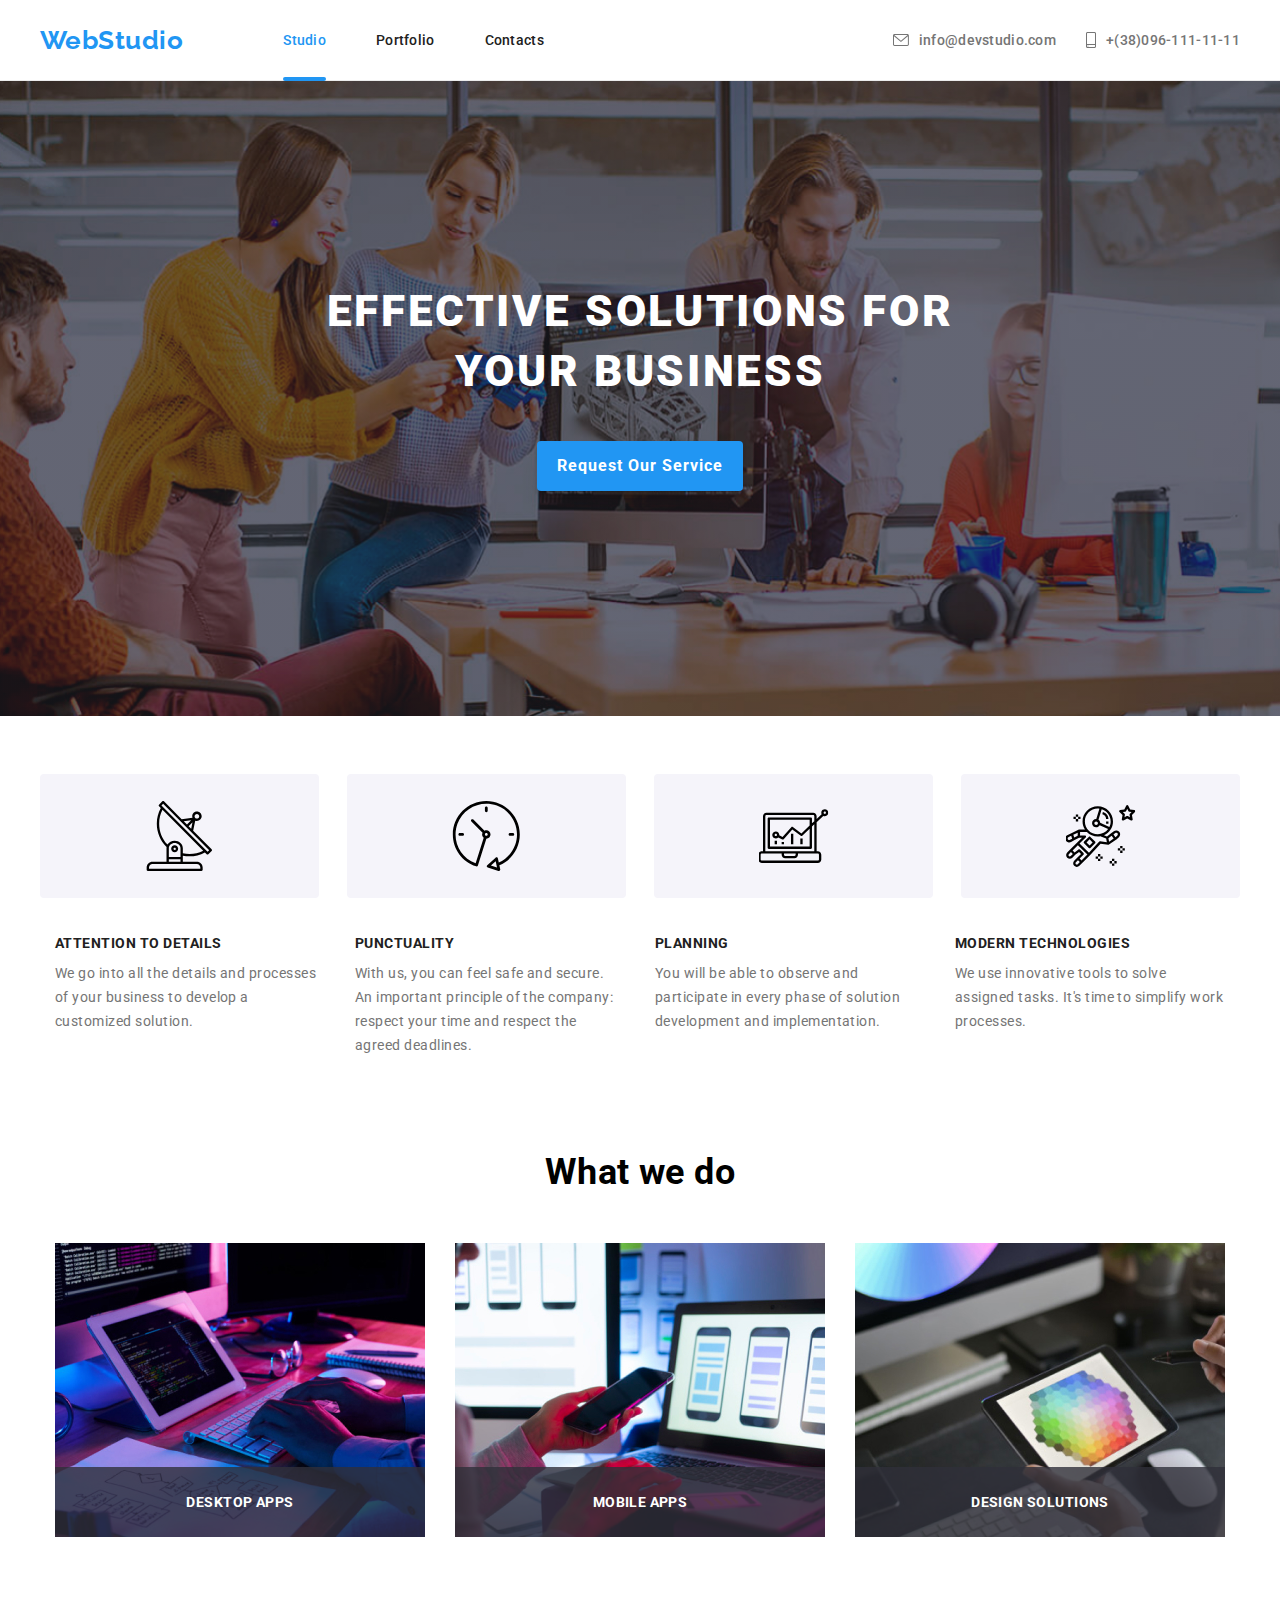
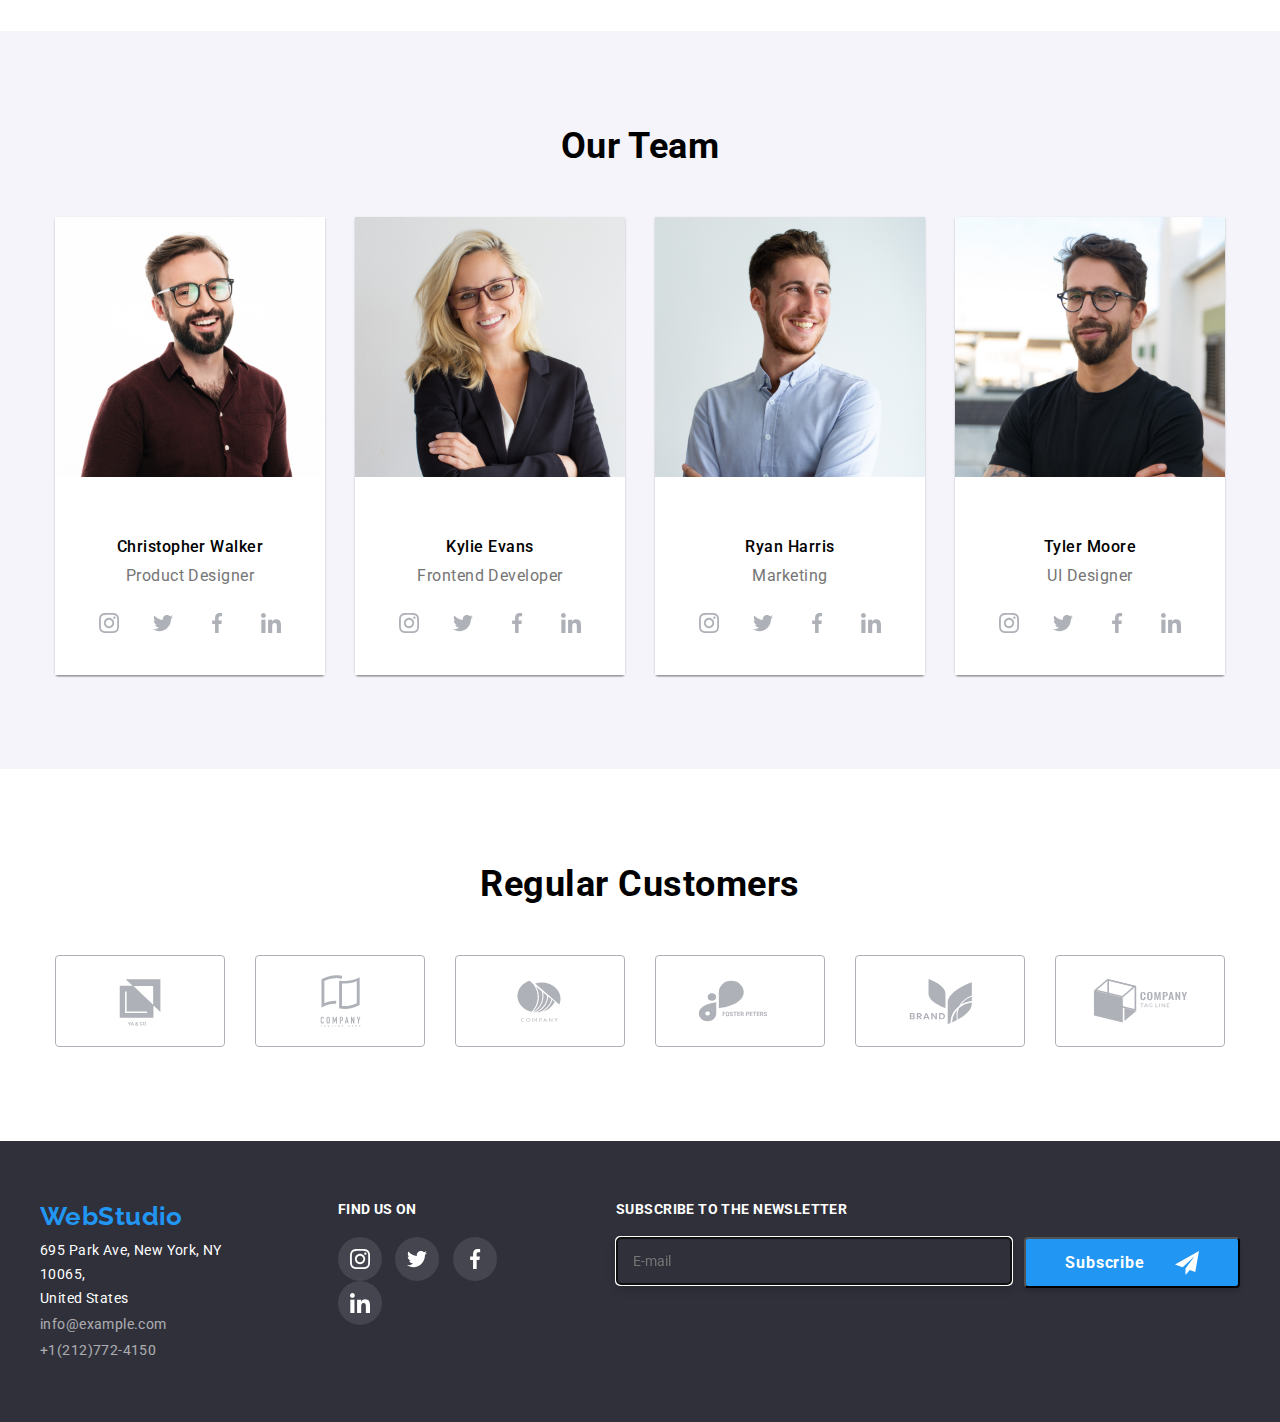
==== index.html @ 6c71a46f "submit hw -6" ====
<!DOCTYPE html>
<html lang="en">
  <head>
    <meta charset="UTF-8" />
    <meta http-equiv="X-UA-Compatible" content="IE=edge" />
    <meta name="viewport" content="width=device-width, initial-scale=1.0" />
    <link rel="preconnect" href="https://fonts.googleapis.com" />
    <link rel="preconnect" href="https://fonts.gstatic.com" crossorigin />
    <link rel="stylesheet" href="https://fonts.googleapis.com/css2?family=Material+Symbols+Outlined:opsz,wght,FILL,GRAD@48,400,0,0" />
    <link
      href="https://fonts.googleapis.com/css2?family=Raleway:wght@400;500;700;900&family=Roboto:wght@400;500;700;900&display=swap"
      rel="stylesheet"
    />
    <link
      rel="stylesheet"
      href="https://cdnjs.cloudflare.com/ajax/libs/modern-normalize/1.1.0/modern-normalize.min.css"
    />
    <link rel="stylesheet" href="css/styles.css" />

    <title>Web Studio</title>
  </head>

  <body>
    <!--Page header-->
    <header class="section-header">
      <div class="container header-container">
        <a class="header-logo" href="./index.html">WebStudio</a>
        <nav>
          <ul class="navigation-list">
            <li class="navigation-item">
              <a class="navigation-item-link current-page"  href="./index.html"
                >Studio</a
              >
            </li>
            <li class="navigation-item">
              <a class="navigation-item-link" href="./portfolio.html"
                >Portfolio</a
              >
            </li>
            <li class="navigation-item">
              <a class="navigation-item-link" href="#">Contacts</a>
            </li>
          </ul>
        </nav>
        <ul class="header-contacts-list">
           <li class="header-contact-item">
            <a class="header-contact-link current" href="mailto:info@devstudio.com">

               <svg class="link-icon-mail" width="16" height="12">
              <use href="./images/sprite.svg#icon-envelope"></use>
            </svg>

              info@devstudio.com
            </a>
          </li>

         
           
          
          <li class="header-contact-item">
            <a class="header-contact-link" href="tel:380961111111"
              >
               <svg class="link-icon-tel" width="10" height="16">
              <use href="./images/sprite.svg#icon-smartphone"></use>
            </svg>
              +(38)096-111-11-11</a
            >
          </li>
        </ul>
      </div>
    </header>

    <main>
      <section class="hero-section">
        <div class="container">
          <h1 class="hero-title">
            EFFECTIVE SOLUTIONS FOR <br />
            YOUR BUSINESS
          </h1>
         
            <button class="hero-button" data-modal-open type="button">
              Request Our Service
            </button>
          
        </div>
      </section>

      <section class="feature-section">
        <div class="container">
          <div class="feature-icon-div">
          <div class="feature-icon-antenna-div">
          <svg class="feature-icon" width="270" height="120" fill:#F5F4FA;>
     
            <use href="./images/sprite.svg#icon-antenna1">

            </use>
    
          </svg>
</div>
         <div class="feature-icon-clock-div">
          <svg class="feature-icon" width="270" height="120">
<use href="./images/sprite.svg#icon-clock1">

            </use>
          </svg>
          </div>
           <div class="feature-icon-diagram-div">
          <svg class="feature-icon" width="270" height="120">
<use href="./images/sprite.svg#icon-diagram1">

            </use>
          </svg>
          </div>
 <div class="feature-icon-astronaut-div">
          <svg class="feature-icon" width="270" height="120" >
<use href="./images/sprite.svg#icon-astronaut1">

            </use>
          </svg>
          </div>
          </div>
          <ul class="feature-list">
            <li class="feature-list-item">
              <h3 class="feature-title">ATTENTION TO DETAILS</h3>
              <p class="feature-text">
                We go into all the details and processes of your business to
                develop a customized solution.
              </p>
            </li>
            <li class="feature-list-item">
              <h3 class="feature-title">PUNCTUALITY</h3>
              <p class="feature-text">
                With us, you can feel safe and secure. An important principle of
                the company: respect your time and respect the agreed deadlines.
              </p>
            </li>
            <li class="feature-list-item">
              <h3 class="feature-title">PLANNING</h3>
              <p class="feature-text">
                You will be able to observe and participate in every phase of
                solution development and implementation.
              </p>
            </li>
            <li class="feature-list-item">
              <h3 class="feature-title">MODERN TECHNOLOGIES</h3>
              <p class="feature-text">
                We use innovative tools to solve assigned tasks. It's time to
                simplify work processes.
              </p>
            </li>
          </ul>
          
        </div>
      </section>
      <section class="job-section">
        <div class="container">
          <h2 class="center-text">What we do</h2>
          <ul class="job-list">
            <li class="job-list-item">
              <div class="image-text-container">
                
              <img
                src="images/images_studio/img1.jpg"
                alt="person typing"
                width="370"
                height="294"
              />
              <div class="image-text-box">
                <p class="image-text">Desktop apps</p>
              </div>
              
              </div>
            </li>
            <li class="job-list-item">
              <div class="image-text-container">
              <img
                src="images/images_studio/img2.jpg"
                alt="phone and laptop"
                width="370"
                height="294"
              />
               <div class="image-text-box">
                <p class="image-text">Mobile apps</p>
              </div>
              </div>
            </li>
            <li class="job-list-item">
              <div class="image-text-container">
              <img
                src="images/images_studio/img3.jpg"
                alt="tablet"
                width="370"
                height="294"
              />
               <div class="image-text-box">
                <p class="image-text">Design Solutions</p>
              </div>
              </div>
            </li>
          </ul>
        </div>
      </section>
      <section class="team-section">
        <div class="container">
          <h2 class="center-text team-header">Our Team</h2>
          <ul class="team-section-list">
            <li class="team-list-item">
              <img
                src="images/images_studio/team_member1.jpg"
                alt="person"
                width="270"
                height="260"
              />
              <div class="team-description">
                <h3 class="team-member">Christopher Walker</h3>
                <p class="text">Product Designer</p>
              
               <ul class="social-list">
                <li class="social-item">
                  <a href="" class="social-link">
                    <svg class="team-social-links" width="20" height="20">
                  <use href="./images/sprite.svg#icon-instagram"></use>
                  </svg>
                  </a>
                </li>
                 <li class="social-item">
                  <a href="" class="social-link">
                   <svg class="team-social-links" width="20" height="20">
                  <use href="./images/sprite.svg#icon-twitter"></use>
                  </svg>
                  </a>
                </li>
                 <li class="social-item">
                  <a href="" class="social-link">
                 <svg class="team-social-links" width="20" height="20">
                  <use href="./images/sprite.svg#icon-facebook1"></use>
                  </svg>
                  </a>
                </li>
                 <li class="social-item">
                  <a href="" class="social-link">
                    <svg class="team-social-links" width="20" height="20">
                  <use href="./images/sprite.svg#icon-linkedin"></use>
                </svg>
                  </a>
                </li>
               </ul>
               
              </div>
            </li>
            <li class="team-list-item">
              <img
                src="images/images_studio/team_member2.jpg"
                alt="person"
                width="270"
                height="260"
              />
              <div class="team-description">
                <h3 class="team-member">Kylie Evans</h3>
                <p class="text">Frontend Developer</p>
                 <ul class="social-list">
                <li class="social-item">
                  <a href="" class="social-link">
                    <svg class="team-social-links" width="20" height="20">
                  <use href="./images/sprite.svg#icon-instagram"></use>
                  </svg>
                  </a>
                </li>
                 <li class="social-item">
                  <a href="" class="social-link">
                   <svg class="team-social-links" width="20" height="20">
                  <use href="./images/sprite.svg#icon-twitter"></use>
                  </svg>
                  </a>
                </li>
                 <li class="social-item">
                  <a href="" class="social-link">
                 <svg class="team-social-links" width="20" height="20">
                  <use href="./images/sprite.svg#icon-facebook1"></use>
                  </svg>
                  </a>
                </li>
                 <li class="social-item">
                  <a href="" class="social-link">
                    <svg class="team-social-links" width="20" height="20">
                  <use href="./images/sprite.svg#icon-linkedin"></use>
                </svg>
                  </a>
                </li>
               </ul>
              </div>
            </li>
            <li class="team-list-item">
              <img
                src="images/images_studio/team_member3.jpg"
                alt="person"
                width="270"
                height="260"
              />
              <div class="team-description">
                <h3 class="team-member">Ryan Harris</h3>
                <p class="text">Marketing</p>
                <ul class="social-list">
                <li class="social-item">
                  <a href="" class="social-link">
                    <svg class="team-social-links" width="20" height="20">
                  <use href="./images/sprite.svg#icon-instagram"></use>
                  </svg>
                  </a>
                </li>
                 <li class="social-item">
                  <a href="" class="social-link">
                   <svg class="team-social-links" width="20" height="20">
                  <use href="./images/sprite.svg#icon-twitter"></use>
                  </svg>
                  </a>
                </li>
                 <li class="social-item">
                  <a href="" class="social-link">
                 <svg class="team-social-links" width="20" height="20">
                  <use href="./images/sprite.svg#icon-facebook1"></use>
                  </svg>
                  </a>
                </li>
                 <li class="social-item">
                  <a href="" class="social-link">
                    <svg class="team-social-links" width="20" height="20">
                  <use href="./images/sprite.svg#icon-linkedin"></use>
                </svg>
                  </a>
                </li>
               </ul>
              </div>
            </li>
            <li class="team-list-item">
              <img
                src="images/images_studio/team_member4.jpg"
                alt="person"
                width="270"
                height="260"
              />
              <div class="team-description">
                <h3 class="team-member">Tyler Moore</h3>
                <p class="text">UI Designer</p>
               <ul class="social-list">
                <li class="social-item">
                  <a href="" class="social-link">
                    <svg class="team-social-links" width="20" height="20">
                  <use href="./images/sprite.svg#icon-instagram"></use>
                  </svg>
                  </a>
                </li>
                 <li class="social-item">
                  <a href="" class="social-link">
                   <svg class="team-social-links" width="20" height="20">
                  <use href="./images/sprite.svg#icon-twitter"></use>
                  </svg>
                  </a>
                </li>
                 <li class="social-item">
                  <a href="" class="social-link">
                 <svg class="team-social-links" width="20" height="20">
                  <use href="./images/sprite.svg#icon-facebook1"></use>
                  </svg>
                  </a>
                </li>
                 <li class="social-item">
                  <a href="" class="social-link">
                    <svg class="team-social-links" width="20" height="20">
                  <use href="./images/sprite.svg#icon-linkedin"></use>
                </svg>
                  </a>
                </li>
               </ul>
              </div>
            </li>
          </ul>
        </div>
      </section>
      <section class="regular-customer">
 <div class="container">
          <h2 class="center-text">Regular Customers</h2>
          <ul class="customer-list">
            <li class="customer-item">
              <a href="#" class="customer-link">
<svg class="client-logo" width="106" height="60">
  <use href="./images/sprite.svg#icon-Logo-1"></use>
</svg>
              </a>
            </li>
                      <li class="customer-item">
              <a href="#" class="customer-link">
<svg class="client-logo" width="106" height="60">
  <use href="./images/sprite.svg#icon-Logo-2"></use>
</svg>
              </a>
            </li>
                      <li class="customer-item">
              <a href="#" class="customer-link">
<svg class="client-logo" width="106" height="60">
  <use href="./images/sprite.svg#icon-Logo-3"></use>
</svg>
              </a>
            </li>
                      <li class="customer-item">
              <a href="#" class="customer-link">
<svg class="client-logo logo-4" width="106" height="60">
  <use href="./images/sprite.svg#icon-Logo-4"></use>
</svg>
              </a>
            </li>
                      <li class="customer-item">
              <a href="#" class="customer-link">
<svg class="client-logo" width="106" height="60">
  <use href="./images/sprite.svg#icon-Logo-5"></use>
</svg>
              </a>
            </li>
                      <li class="customer-item">
              <a href="#" class="customer-link">
<svg class="client-logo" width="106" height="60">
  <use href="./images/sprite.svg#icon-Logo-6"></use>
</svg>
              </a>
            </li>
          </ul>
      </section>
      
    </main>
    <footer class="footer">
      <div class=" container section-footer">
        <section class="footer-address">
      <a class="footer-logo" href="./index.html">WebStudio</a>
      <address>
        <ul>
          <li class="footer-address-item">
            <a
              class="footer-address-link"
              href="https://goo.gl/maps/DN4q7YvNKob1rNXi6"
              target="_blank"
              >695 Park Ave, New York, NY 10065,<br/>
               United States
            </a>
          </li>

          <li class="footer-address-item">
            <a class="footer-contact-link" href="mailto:info@example.com"
              >info@example.com</a
            >
          </li>
          <li class="footer-address-item">
            <a class="footer-contact-link" href="tel:12127724150"
              >+1(212)772-4150</a
            >
          </li>
        </ul>
        </address>
        </section>
        <section class="footer-nav">
          <h3 class="footer-title">find us on</h3>
          <ul class="footer-social-list">
            <li class="footer-social-item" >
              <a href="" class="footer-social-link">
                    <svg class="footer-social-icon" width="20" height="20">
                  <use href="./images/sprite.svg#icon-instagram"></use>
                  </svg>
                  </a>
            </li>
            <li class="footer-social-item">
              <a href="" class="footer-social-link">
                   <svg class="footer-social-icon" width="20" height="20">
                  <use href="./images/sprite.svg#icon-twitter"></use>
                  </svg>
                  </a>
            </li>
            <li class="footer-social-item">
              <a href="" class="footer-social-link">
                   <svg class="footer-social-icon" width="20" height="20">
                  <use href="./images/sprite.svg#icon-facebook1"></use>
                  </svg>
                  </a>
            </li>
            <li class="footer-social-item">
              <a href="" class="footer-social-link">
                   <svg class="footer-social-icon" width="20" height="20">
                  <use href="./images/sprite.svg#icon-linkedin"></use>
                  </svg>
                  </a>
            </li>
          </ul>
        </section>

        <section class="footer-subscribe">
            <h3 class="footer-title-email">subscribe to the newsletter</h3>
        <div class="footer-form">
<form action="#">
    <label for= "email">
        
<input type="email" name="email" id="email" autofocus placeholder="E-mail" style="border:1px solid rgba(255, 255, 255, 0.3); background-color:#2F303A; filter:drop-shadow(0px 4px 4px rgba(0, 0, 0, 0.15));
border-radius:4px; color:#fff;">
    </label>
    <button type="submit" class="subscribe-button">Subscribe
        <svg class="send-button-icon" width="24" height="24">
            <use href="./images/symbol-defs2.svg#icon-icon-send"></use>
        </svg>
    </button>

</form>
</div>        
</section>
    </footer>


    <div class="backdrop is-hidden" data-modal>
      <div class="modal">
        <button class="modal-button" data-modal-close>
          <svg class="modal-close-button" width="11" height="11">
        <use class="close-icon" href="./images/symbol-defs.svg#icon-Vector"></use>
          </svg>
        </button>
         <div>
        <h3 class="modal-window-heading">Leave your information and we'll call you back</h3>
    </div>
    <div class="modal-window-form">
            <form action="#">
                <label for="name">
                    <span>Name</span>
                   <input type="text" class="name" name="name" id="name"   >
<svg class="form-icon" width="15" height="15">
    <use href="./images/symbol-defs2.svg#icon-person"></use>
</svg>
                </label>
                <label for="telephone">
                    <span>Telephone</span>
                    <input type="tel" class="telephone" name="telephone" id="telephone">
<svg class="form-icon" width="15" height="15">
    <use href="./images/symbol-defs2.svg#icon-telephone"></use>
</svg>
                </label>
                <label for="email">
                    <span>E-mail</span>
                    <input type="email" class="email" name="email" id="email" >
<svg class="form-icon" width="15" height="15">
    <use href="./images/symbol-defs2.svg#icon-e-mail"></use>
</svg>
                </label>
                <label for="comments">
                    Comments
                    <textarea name="comments" class="comments" id="comments" placeholder="Enter the text">

                    </textarea>
                </label>
                <section class="checkbox"> 
                    <input type="checkbox"/>
                    <label>I agree with the newsletter and accept the Terms and Conditions</label>
                </section>
                <section class=modal-send-button>
                    <button type="submit" class="send-button">Send</button>
                </section>
            </form>
         </div>
         </div>
         
   

    </div>
    <script src="./js/modal.js"></script>
  </body>
</html>
---- css/styles.css ----
/* GENERAL STYLES*/
:root {
  --logo-color: #2196f3;
  --text-main-color: #757575;
  --title-main-color: #212121;
  --title-bg-color: #2f303a;
  --title-second-color: #ffffff;
  --border-color: #ff6347;
  --button-color: #f5f4fa;
  --card-gap: 30px;
}

*,
*::after,
*::before {
  box-sizing: inherit;
}

body {
  color: var(--black-color);
  font-family: "roboto", "sans-serif";
  font-style: normal;
  line-height: 1.5;
  letter-spacing: 0.03em;
  margin: 0;
}

h1,
h2,
h3,
h4,
h5,
h6,
p {
  margin-top: 0;
  margin-bottom: 0;
}

/**/
ul {
  list-style: none;
  padding-left: 0;
  margin-top: 0;
  margin-bottom: 0;
}

a {
  text-decoration: none;
}

img {
  display: block;
  max-width: 100%;
  height: auto;
}

button:hover,
button:focus {
  cursor: pointer;
}

.container {
  width: 1200px;
  padding-left: 15px;
  padding-right: 15px;
  margin: 0 auto;
}

/* STYLING FOR HEADER*/

.section-header {
  border-bottom: 1px solid #ececec;
}

.header-container {
  display: flex;
  align-items: center;
}

.header-logo {
  color: var(--logo-color);
  font-family: "raleway";
  font-weight: 700;
  font-size: 26px;
  line-height: calc(31 / 26);
  margin-right: 100px;
}

.navigation-list {
  display: flex;
  align-items: center;
}

.navigation-item:not(:last-child) {
  margin-right: 50px;
}

.navigation-item-link {
  color: var(--title-main-color);
  font-weight: 500;
  font-size: 14px;
  line-height: calc(16 / 14);
  letter-spacing: 0.02em;
  display: block;
  padding-top: 32px;
  padding-bottom: 32px;
  transition: color 250ms cubic-bezier(0.4, 0, 0.2, 1);
  position: relative;
}

/* .current-page::after {
  content: "";
  width: 47px;
  height: 4px;
  background-color: var(--logo-color);
  position: absolute;
  top: 77px;
  left: 350px;
} */

.navigation-item-link:hover,
.navigation-item-link :focus {
  color: var(--logo-color);
}

.current-page {
  color: var(--logo-color);
}

.navigation-item-link::after {
  content: "";
  position: absolute;
  left: 0;
  bottom: -1px;
  display: block;
  width: 100%;
  height: 4px;
  border-radius: 2px;
  background-color: var(--logo-color);
  transition: transform 250ms cubic-bezier(0.4, 0, 0.2, 1);
  transform: scaleX(0);
  transform-origin: left;
}

.navigation-item-link:hover::after,
.navigation-item-link:focus::after {
  transform: scaleX(1);
}

.current-page::after {
  content: "";
  position: absolute;
  left: 0;
  bottom: -1px;
  display: block;
  width: 100%;
  height: 4px;
  border-radius: 2px;
  background-color: var(--logo-color);
  transform: scaleX(1);
}

.header-contacts-list {
  display: flex;
  align-items: center;
  margin-left: auto;
}

.header-contact-item:not(:last-child) {
  margin-right: 30px;
}

.header-contact-link {
  color: var(--text-main-color);
  font-weight: 500;
  font-size: 14px;
  letter-spacing: 0.02em;
  line-height: calc(16 / 14);
  display: flex;
  align-items: center;
  padding-top: 32px;
  padding-bottom: 32px;
}

.header-contact-link:hover,
.header-contact-link:focus {
  color: var(--logo-color);
}

/*styling for icons*/

.link-icon-mail {
  margin-right: 10px;
  fill: currentColor;
}

.link-icon-tel {
  margin-right: 10px;
  fill: currentColor;
}

/*STYLING FOR MAIN*/
/*SECTION-1*/
/*HERO SECTION*/

.hero-section {
  background-color: var(--title-bg-color);
  background-image: linear-gradient(
      rgba(47, 48, 58, 0.4),
      rgba(47, 48, 58, 0.4)
    ),
    url(../images/image-background/imgbg.jpg);
  background-repeat: no-repeat;
  background-position: center;
  background-size: cover;
  padding-top: 200px;
  padding-bottom: 225px;
}

.hero-title {
  color: var(--title-second-color);
  font-weight: 900;
  font-size: 44px;
  line-height: calc(60 / 44);
  letter-spacing: 0.06em;
  text-align: center;
  margin-bottom: 40px;
}

.hero-button-section {
  text-align: center;
}

.hero-button {
  font-family: "roboto";
  color: var(--title-second-color);
  cursor: pointer;
  font-weight: 700;
  font-size: 16px;
  line-height: calc(30 / 16);
  letter-spacing: 0.06em;
  text-align: center;
  background-color: var(--logo-color);
  padding: 10px 20px;
  border: none;
  margin: 0 auto;
  display: block;

  box-shadow: 0px 4px 4px rgba(0, 0, 0, 0.15);
  border-radius: 4px;
  transition: bacground-color 250ms cubic-bezier(0.4, 0, 0.2, 1);
}
.hero-button:hover,
.hero-button:focus {
  color: var(--border-color);
}
/*SECTION-2*/

.center-text {
  text-align: center;
  font-weight: 700;
  font-size: 36px;
  line-height: calc(42 / 36);
}

.feature-section {
  padding-bottom: 94px;
}

.feature-list {
  display: flex;
  justify-content: center;
}

.feature-list-item {
  width: 270px;
}

.feature-list-item:not(:first-child) {
  margin-left: 30px;
}

.feature-title {
  color: var(--title-main-color);
  font-weight: 700;
  font-size: 14px;
  line-height: calc(16 / 14);
  text-transform: uppercase;
  margin-bottom: 10px;
}

.feature-text {
  color: var(--text-main-color);
  font-weight: 400;
  font-size: 14px;
  line-height: calc(24 / 14);
}
/*styling for icons*/
.feature-icon {
  border: 2px solid #f5f4fa;
  border-radius: 8px;
  padding: 25px 102.34px;
  width: 70px;
  height: 70px;
}

.feature-icon-div {
  padding-top: 58px;
  padding-bottom: 30px;
  display: flex;
  justify-content: space-between;
}

.feature-icon {
  background: #f5f4fa;
  border-radius: 4px;
}

/*SECTION-3*/

.job-section {
  padding-bottom: 94px;
}

.job-list {
  display: flex;
  align-items: center;
  justify-content: center;
  padding-top: 50px;
}

.job-list-item:not(:last-child) {
  margin-right: 30px;
}

.image-text-container {
  position: relative;
}

.image-text-box {
  position: absolute;
  bottom: 0%;
  padding-top: 27px;
  padding-bottom: 27px;
  background: rgba(47, 48, 58, 0.8);
  width: 100%;
  display: flex;
  justify-content: center;
}

.image-text {
  font-weight: 700;
  font-size: 14px;
  line-height: calc(16 / 14);
  letter-spacing: 0.03em;
  text-align: center;
  text-transform: uppercase;
  color: var(--title-second-color);
}

/*SECTION-4*/

.team-section {
  background-color: var(--button-color);
  padding-bottom: 94px;
}

.team-header {
  padding-top: 94px;
  padding-bottom: 50px;
}

.team-section-list {
  display: flex;
  align-items: center;
  justify-content: center;
}

.team-list-item:not(:last-child) {
  margin-right: 30px;
}

.team-list-item {
  box-shadow: 0px 1px 3px rgba(0, 0, 0, 0.12), 0px 1px 1px rgba(0, 0, 0, 0.14),
    0px 2px 1px rgba(0, 0, 0, 0.2);
  border-radius: 0px 0px 4px 4px;
}

.team-description {
  background-color: var(--title-second-color);
  padding-top: 30px;
  padding-bottom: 30px;
  text-align: center;
}

.team-member {
  font-weight: 500;
  font-size: 16px;
  line-height: calc(19 / 16);
  padding-bottom: 10px;
  padding-top: 30px;
}

.text {
  font-weight: 400;
  font-size: 16px;
  line-height: 19px;
  text-align: center;
  letter-spacing: 0.03em;
  color: var(--text-main-color);
}

/*styling for icons*/

.social-list {
  display: flex;
  justify-content: center;
  padding-top: 16px;
}
.social-item:not(:last-child) {
  margin-right: 10px;
}
.social-link {
  width: 44px;
  height: 44px;

  color: #afb1b8;
  display: flex;
  align-items: center;
  justify-content: center;
  border-radius: 50px;
}

.social-link:hover,
.social-link:focus {
  color: white;
  background-color: var(--logo-color);
}

.team-social-links {
  fill: currentColor;
}

/*SECTION-5 (styling for icons)*/

.regular-customer {
  padding-top: 94px;
  padding-bottom: 94px;
}

.customer-list {
  display: flex;
  justify-content: center;
  padding-top: 50px;
}

.customer-item {
  width: 170px;
  height: 92px;
  box-sizing: border-box;
  border: 1px solid #afb1b8;
  border-radius: 4px;
}

.customer-item:not(:last-child) {
  margin-right: 30px;
}

.client-logo {
  fill: #afb1b8;
  margin: 16px 32px;
  display: flex;
  align-items: center;
  justify-content: center;
}

.customer-link {
  color: #2196f3;
  background-color: #afb1b8;
}

.client-logo:hover,
.client-logo:focus {
  fill: currentColor;
}

/*FOOTER*/

.footer {
  background-color: var(--title-bg-color);
  font-family: "Roboto";
  font-style: normal;
  font-weight: 400;
  font-size: 14px;
  line-height: calc(24 / 14);
  letter-spacing: 0.03em;
}

.section-footer {
  padding-top: 60px;
  padding-bottom: 60px;
  display: flex;
}

.footer-logo {
  display: block;
}

.footer-logo {
  color: var(--logo-color);
  font-family: "raleway";
  font-weight: 700;
  font-size: 26px;
  line-height: calc(31 / 26);
  margin-bottom: 6px;
}

.footer-address-item:not(:last-child) {
  margin-bottom: 2px;
}

.footer-address-link {
  color: var(--title-second-color);
  font-family: "Roboto";
  font-style: normal;
  font-weight: 400;
  font-size: 14px;
  line-height: calc(24 / 14);
  padding-bottom: 27px;
}

.footer-contact-link {
  color: var(--title-second-color);
  opacity: 0.6;
  font-family: "Roboto";
  font-style: normal;
  font-weight: 400;
  font-size: 14px;
  line-height: calc(24 / 14);
  padding-bottom: 2px;
}

/*styling for icons*/

.footer-nav {
  padding-left: 70px;
  color: var(--title-second-color);
}

.footer-title {
  text-transform: uppercase;
  padding-bottom: 20px;
  font-weight: 700;
  font-size: 14px;
  line-height: 16px;
  letter-spacing: 0.03em;
}

.footer-social-item {
  display: inline-flex;
}

.footer-social-item:not(:last-child) {
  margin-right: 10px;
}

.footer-social-link {
  width: 44px;
  height: 44px;
  fill: #ffffff;
  background: #ffffff1a;
  border-radius: 50%;
  display: flex;
  align-items: center;
  justify-content: center;
}

.footer-social-link:hover,
.footer-social-link:focus {
  color: white;
  background-color: var(--logo-color);
}

.footer-subscribe {
  padding-left: 65px;
}

.footer-title-email {
  text-transform: uppercase;
  padding-bottom: 20px;
  color: var(--title-second-color);
  font-weight: 700;
  font-size: 14px;
  line-height: 16px;
  letter-spacing: 0.03em;
}

/* form {
  display: flex;
}

form label {
  width: 358px;
  height: 50px;
} */

.footer-form form {
  display: flex;
}

label {
  padding-right: 12px;
}

label input {
  padding: 15px 200px 15px 16px;
}

.email::placeholder {
  color: rgba(255, 255, 255, 0.6);
}

.subscribe-button:enabled {
  color: var(--title-second-color);
  background: var(--logo-color);
  font-weight: 700;
  width: 200px;
  height: 45px;
  font-size: 16px;
  line-height: 30px;
  border-radius: 4px;
  display: flex;
  justify-content: center;
  align-items: center;
  letter-spacing: 0.06em;

  box-shadow: 0px 4px 4px rgba(0, 0, 0, 0.15);
}

.send-button-icon {
  background-color: var(--logo-color);
  fill: #ffffff;
  padding-left: 30px;
}

.backdrop {
  width: 100%;
  height: 100%;
  background-color: rgba(0, 0, 0, 0.2);
  position: fixed;
  top: 0;
  display: flex;
  align-items: center;
  transition: opacity 250ms cubic-bezier(0.4, 0, 0.2, 1);
}

.is-hidden {
  pointer-events: none;
  opacity: 0%;
}

.modal {
  height: 581px;
  width: 528px;
  margin-right: auto;
  margin-left: auto;
  background: var(--title-second-color);
  box-shadow: 0px 1px 3px rgba(0, 0, 0, 0.12), 0px 1px 1px rgba(0, 0, 0, 0.14),
    0px 2px 1px rgba(0, 0, 0, 0.2);
  border-radius: 4px;
  position: relative;
  transform: hide;
  transition: transform 1000ms cubic-bezier(0.4, 0, 0.2, 1);
}

.modal-button {
  box-sizing: border-box;
  border: 1px solid rgba(0, 0, 0, 0.1);
  border-radius: 100px;
  position: absolute;
  top: 0;
  right: 0;
  align-items: center;
  border-radius: 100%;
  display: inline-flex;
  align-items: center;
  justify-content: center;
  padding: 8px 8px;
  margin: 8px;
  background: var(--title-second-color);
}

.modal-button:hover,
.modal-button:focus {
  border-color: var(--logo-color);
  cursor: pointer;
  fill: var(--logo-color);
}

.modal-close-button {
  display: block;
  width: 100%;
}

.modal-window-heading {
  padding-top: 40px;
  padding-bottom: 12px;
  padding-left: 40px;
}

.modal-window-form form {
  display: flex;
  flex-direction: column;
  padding-left: 40px;
}

label {
  display: flex;
  flex-direction: column;
  cursor: pointer;
}

textarea {
  resize: none;
  width: 448px;
  height: 120px;
}

.form-icon {
  position: relative;
  bottom: 25px;
  left: 15px;
}

.form-icon:hover,
.form-icon:focus {
  fill: #2196f3;
}

.checkbox {
  display: flex;
  align-items: baseline;
}

.checkbox input {
  margin-right: 8px;
  fill: #212121;
}

.modal-send-button {
  display: flex;
  justify-content: center;
}

.send-button {
  color: var(--title-second-color);
  background: var(--logo-color);
  width: 200px;
  height: 50px;
  font-size: 16px;
  line-height: 30px;
  border-radius: 4px;
  display: flex;
  justify-content: center;
  text-align: center;
  align-items: center;
  letter-spacing: 0.06em;
  box-shadow: 0px 4px 4px rgba(0, 0, 0, 0.15);
}

/*for hover effect*/
.name {
  width: 448px;
  height: 40px;
  box-sizing: border-box;
  border: 1px solid rgba(33, 33, 33, 0.2);
  border-radius: 4px;
  transition: transform 250ms border-color;
}

.name:hover,
.name:focus {
  cursor: pointer;
  border: 1px solid var(--logo-color);
}

.telephone {
  width: 448px;
  height: 40px;
  box-sizing: border-box;
  border: 1px solid rgba(33, 33, 33, 0.2);
  border-radius: 4px;
  transition: transform 250ms border-color;
}

.telephone:hover,
.telephone:focus {
  cursor: pointer;
  border: 1px solid var(--logo-color);
}

.email {
  width: 448px;
  height: 40px;
  box-sizing: border-box;
  border: 1px solid rgba(33, 33, 33, 0.2);
  border-radius: 4px;
  transition: transform 250ms border-color;
}

.email:hover,
.email:focus {
  cursor: pointer;
  border: 1px solid var(--logo-color);
}

.comments {
  box-sizing: border-box;
  border: 1px solid rgba(33, 33, 33, 0.2);
  border-radius: 4px;
  transition: transform 250ms border-color;
}

.comments:hover,
.comments:focus {
  cursor: pointer;
  border: 1px solid var(--logo-color);
}

/*PORTFOLIO PAGE STYLING*/

.menu-button-list {
  padding-bottom: 50px;
  padding-top: 94px;
  display: flex;
  justify-content: center;
}

.menu-button-item:not(:last-child) {
  margin-right: 8px;
}

.menu-button-current {
  color: var(--title-second-color);
  background-color: var(--logo-color);
  font-family: "roboto";
  font-weight: 500;
  font-size: 16px;
  line-height: calc(26 / 16);
  text-align: center;
  border: none;
  box-shadow: 0px 3px 1px rgba(0, 0, 0, 0.1), 0px 1px 2px rgba(0, 0, 0, 0.08),
    0px 2px 2px rgba(0, 0, 0, 0.12);
  border-radius: 4px;
}

.menu-button-current {
  padding: 6px 26px;
}

.menu-button {
  background-color: var(--button-color);
  border: none;
  font-family: "roboto";
  font-weight: 500;
  font-size: 16px;
  line-height: calc(26 / 16);
  text-align: center;
  padding: 6px 26px;
  border-radius: 4px;
}

.button-apps {
  padding: 6px 53px;
}

.menu-button:hover,
.menu-button:focus {
  background-color: var(--logo-color);
  color: var(--title-second-color);
  box-shadow: 0px 3px 1px rgba(0, 0, 0, 0.1), 0px 1px 2px rgba(0, 0, 0, 0.08),
    0px 2px 2px rgba(0, 0, 0, 0.12);
  border-radius: 4px;
}

.main-section {
  background-color: var(--title-second-color);
  padding-bottom: 94px;
}

.image-list {
  display: flex;
  flex-wrap: wrap;
  margin-top: calc(-1 * var(--card-gap));
  margin-left: calc(-1 * var(--card-gap));
}

.image-list-item:hover,
.image-list-item:focus {
  box-shadow: 0px 1px 1px rgba(0, 0, 0, 0.12), 0px 4px 4px rgba(0, 0, 0, 0.06),
    1px 4px 6px rgba(0, 0, 0, 0.16);
  cursor: pointer;
}

.image-list-item {
  /* flex-basis: calc(100% / 3 - var(--card-gap)); */
  margin-left: var(--card-gap);
  margin-top: var(--card-gap);
  background-color: var(--title-second-color);
  box-sizing: border-box;
}

.card-overlay {
  width: 370px;
  overflow: hidden;
  position: relative;
}

.card-overlay-text {
  position: absolute;
  top: 0;
  left: 0;
  height: 100%;
  width: 100%;
  padding: 63px 24px;
  display: block;
  overflow: auto;
  transform: translateY(100%);
  transition: transform 250ms cubic-bezier(0.4, 0, 0.2, 1);

  font-weight: 400;
  font-size: 18px;
  line-height: calc(28 / 18);
  letter-spacing: 0.03em;
  color: #ffffff;
  background-color: rgba(33, 150, 243, 0.9);
}

.image-list-item:hover .card-overlay-text,
.image-list-item:focus .card-overlay-text {
  transform: translateY(0);
}

.image-description {
  width: 370px;
  height: 110px;
  padding-top: 20px;
  padding-bottom: 20px;
  border: 1px solid #eeeeee;
}

.captions {
  color: var(--title-main-color);
  font-weight: 700;
  font-size: 18px;
  line-height: 36px;
  letter-spacing: 0.06em;
  padding-left: 24px;
  padding-bottom: 4px;
}

.text-portfolio {
  color: var(--text-main-color);
  font-weight: 400;
  font-size: 16px;
  line-height: calc(30 / 16);
  padding-left: 24px;
  padding-bottom: 24px;
}

/*END FOR NOW*/
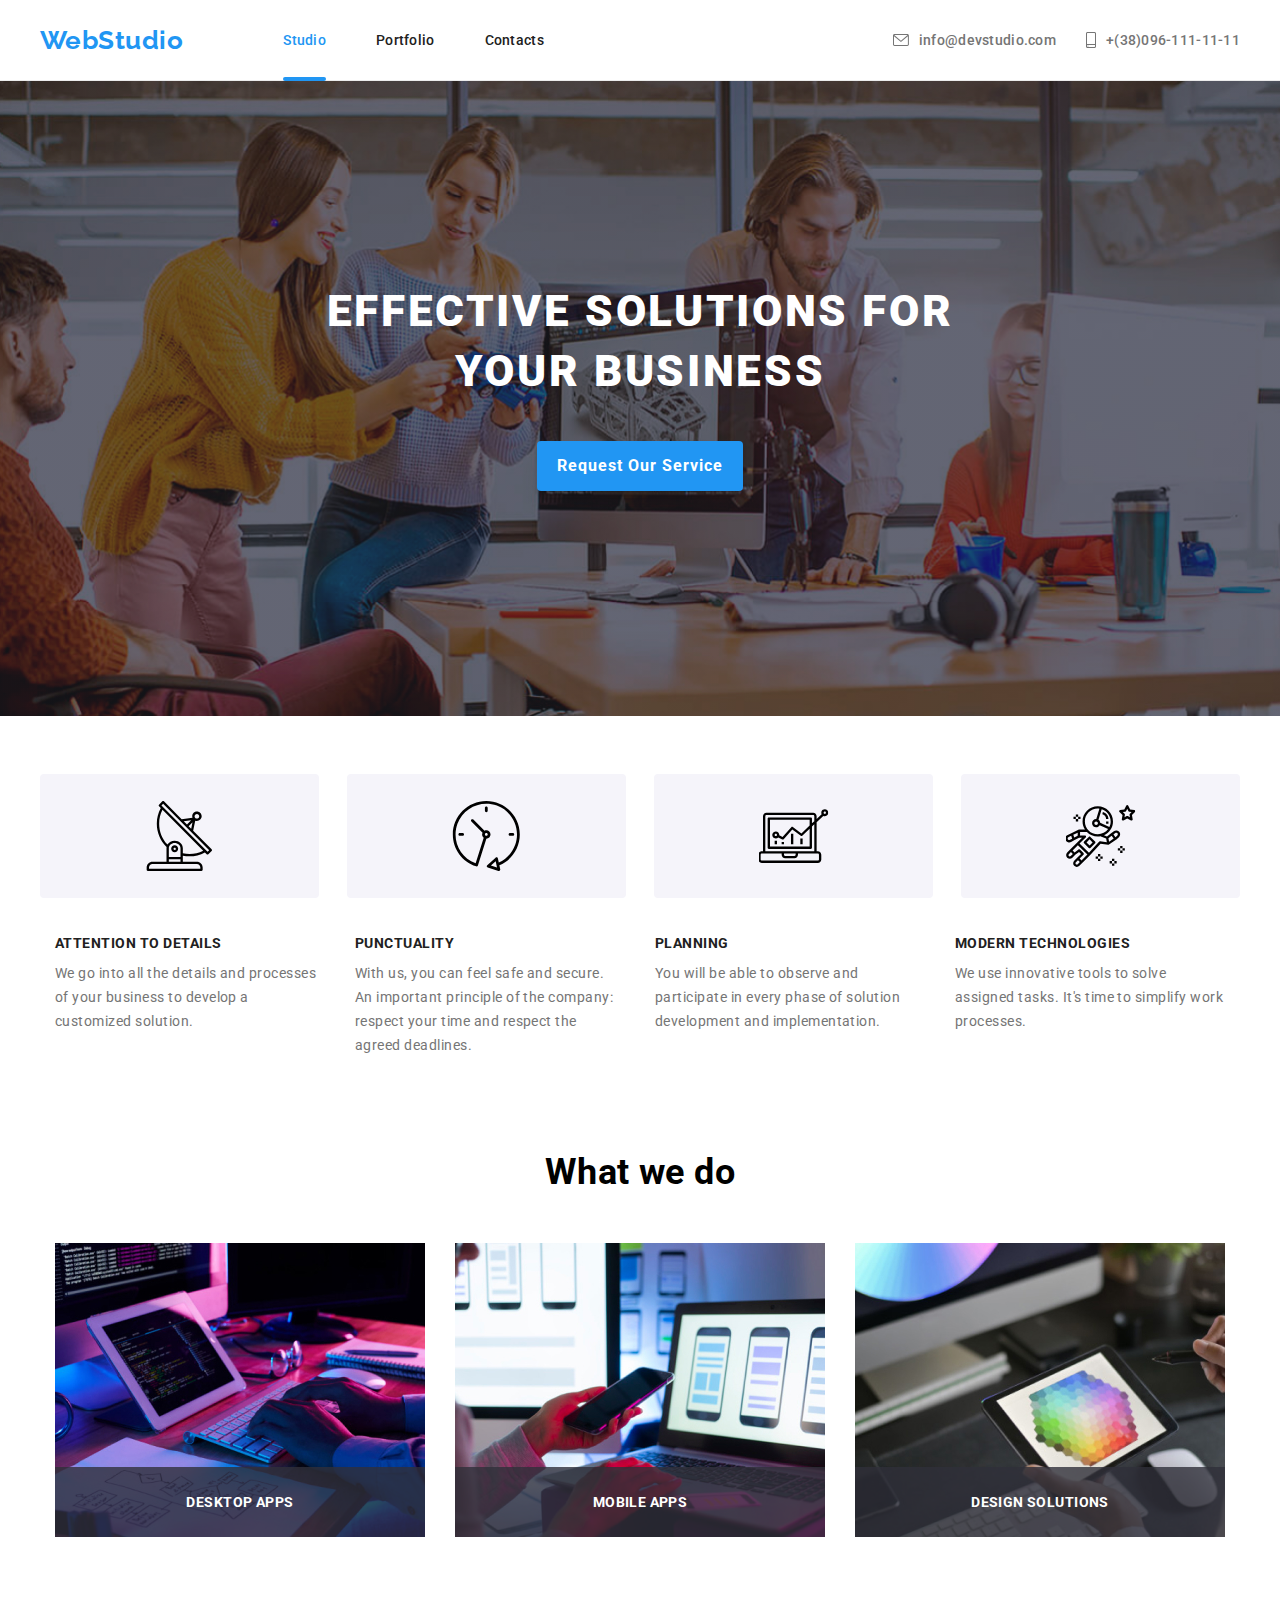
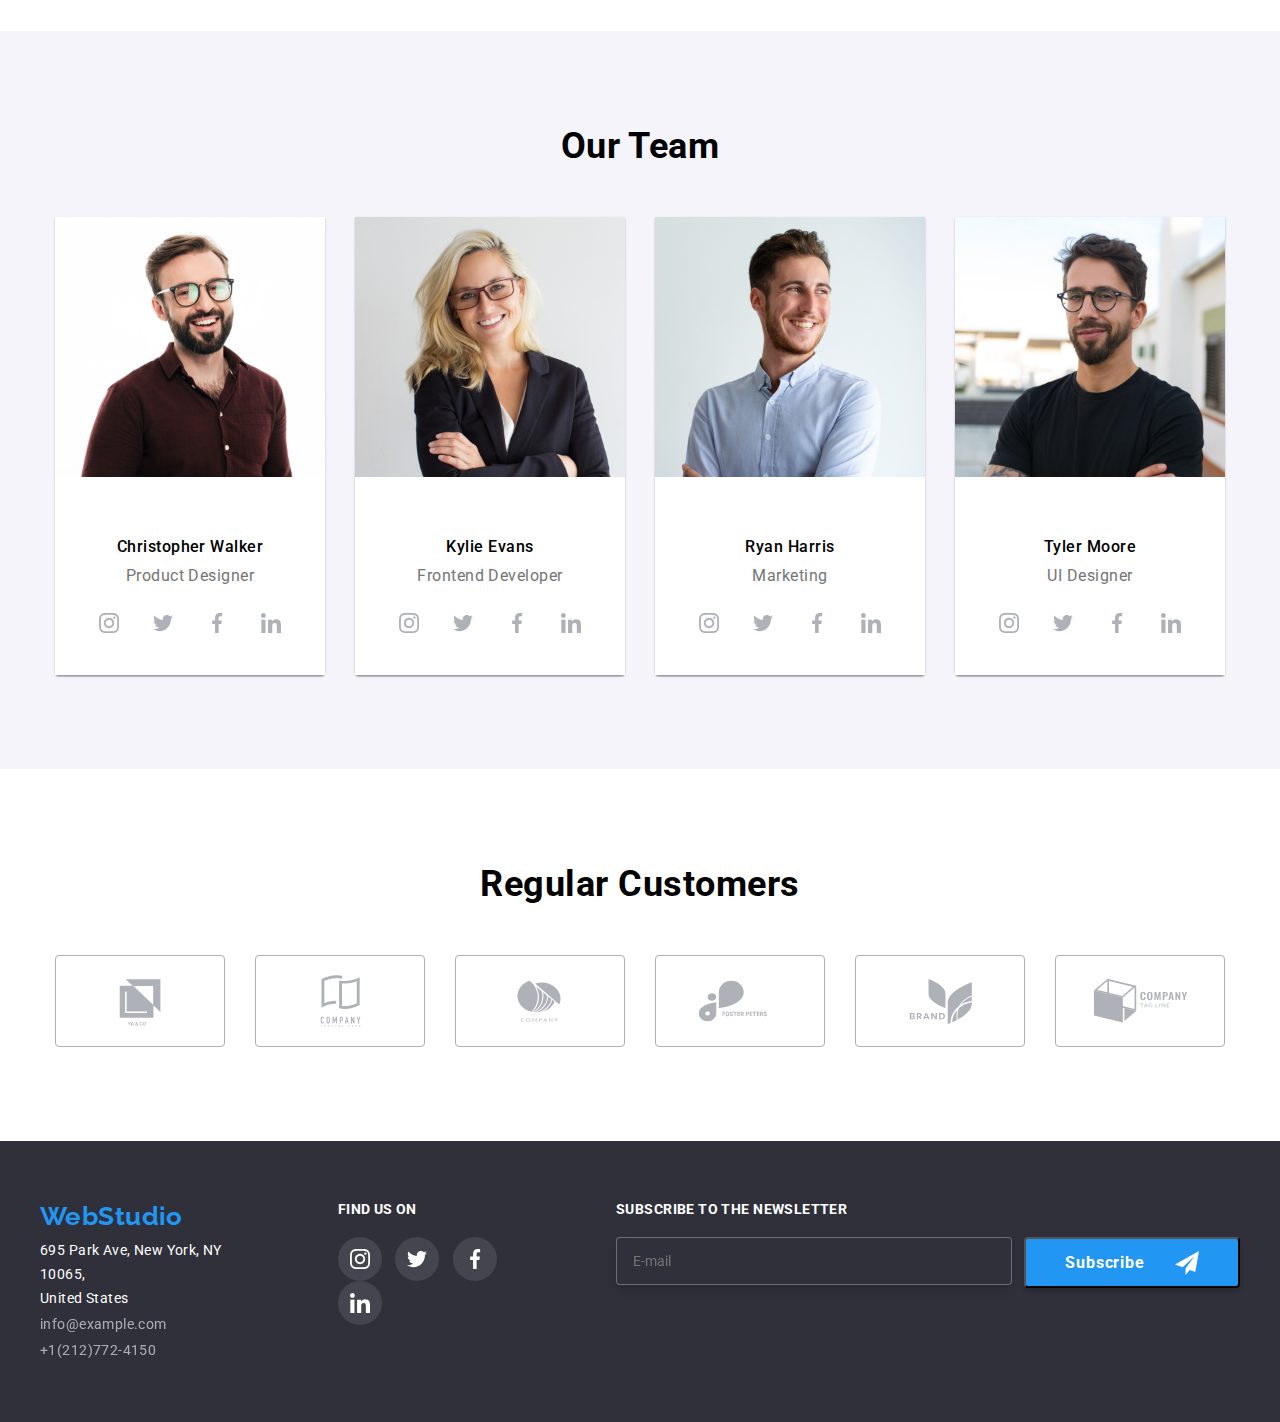
==== commit 0d05ef20: "updated homework-6" ====
--- a/index.html
+++ b/index.html
@@ -496,8 +496,7 @@
 <form action="#">
     <label for= "email">
         
-<input type="email" name="email" id="email" autofocus placeholder="E-mail" style="border:1px solid rgba(255, 255, 255, 0.3); background-color:#2F303A; filter:drop-shadow(0px 4px 4px rgba(0, 0, 0, 0.15));
-border-radius:4px; color:#fff;">
+<input type="email" class="footer-email" name="email" id="email" placeholder="E-mail">
     </label>
     <button type="submit" class="subscribe-button">Subscribe
         <svg class="send-button-icon" width="24" height="24">
@@ -518,45 +517,62 @@
         <use class="close-icon" href="./images/symbol-defs.svg#icon-Vector"></use>
           </svg>
         </button>
-         <div>
-        <h3 class="modal-window-heading">Leave your information and we'll call you back</h3>
+        <form action="#" class="modal-form">
+      
+        <h4 class="form-title">Leave your information and we'll call you back</h4>
+    
+    <div class="modal-field-wrapper">
+            
+                <label for="name" class="form-label">Name</label>
+                <div class="modal-input-wrapper">
+                    
+                <input type="text" class="modal-input" name="name" id="name" minlength="3">
+<svg class="modal-input-icon" width="15" height="15">
+    <use href="./images/symbol-defs2.svg#icon-person"></use>
+</svg>
+                </div>
     </div>
-    <div class="modal-window-form">
-            <form action="#">
-                <label for="name">
-                    <span>Name</span>
-                   <input type="text" class="name" name="name" id="name"   >
-<svg class="form-icon" width="15" height="15">
-    <use href="./images/symbol-defs2.svg#icon-person"></use>
-</svg>
-                </label>
-                <label for="telephone">
-                    <span>Telephone</span>
-                    <input type="tel" class="telephone" name="telephone" id="telephone">
-<svg class="form-icon" width="15" height="15">
+             <div class="modal-field-wrapper">
+                <label for="telephone" class="form-label">Telephone</label>
+                    <div class="modal-input-wrapper">
+                    <input type="tel" class="modal-input" name="telephone" id="telephone">
+<svg class="modal-input-icon" width="15" height="15">
     <use href="./images/symbol-defs2.svg#icon-telephone"></use>
 </svg>
-                </label>
-                <label for="email">
-                    <span>E-mail</span>
-                    <input type="email" class="email" name="email" id="email" >
-<svg class="form-icon" width="15" height="15">
+</div>
+</div>
+             <div class="modal-field-wrapper">
+                <label for="email" class="form-label">E-mail</label>
+                 <div class="modal-input-wrapper">
+                    <input type="email" class="modal-input" name="email" id="email"  >
+<svg class="modal-input-icon" width="15" height="15">
     <use href="./images/symbol-defs2.svg#icon-e-mail"></use>
 </svg>
-                </label>
-                <label for="comments">
-                    Comments
-                    <textarea name="comments" class="comments" id="comments" placeholder="Enter the text">
-
-                    </textarea>
-                </label>
-                <section class="checkbox"> 
-                    <input type="checkbox"/>
-                    <label>I agree with the newsletter and accept the Terms and Conditions</label>
-                </section>
-                <section class=modal-send-button>
+</div>
+</div>
+              <div class="modal-field-wrapper">
+                <label for="comments" class="form-label">Comments</label>
+                   <div class="modal-input-wrapper">
+                   <textarea name="comments" class="modal-input" id="comments" placeholder="Enter the text">
+                   </textarea>
+                   </div>
+                  </div>
+                 <div class="modal-checkbox-div">
+                     <input type="checkbox" class="checkbox" type="checkbox" name="terms"
+                     value="agree" required id="checkbox-policy" />
+                    <label class="modal-checkbox" for="checkbox-policy" >
+                      <span>agree with the newsletter and accept the
+                      <a class="terms-conditions" href="#">
+                      Terms and Conditions
+                      </a>
+                      </span> 
+                    </label>
+                    </div>
+                   
+               
+               
                     <button type="submit" class="send-button">Send</button>
-                </section>
+             
             </form>
          </div>
          </div>
--- a/css/styles.css
+++ b/css/styles.css
@@ -108,16 +108,6 @@
   position: relative;
 }
 
-/* .current-page::after {
-  content: "";
-  width: 47px;
-  height: 4px;
-  background-color: var(--logo-color);
-  position: absolute;
-  top: 77px;
-  left: 350px;
-} */
-
 .navigation-item-link:hover,
 .navigation-item-link :focus {
   color: var(--logo-color);
@@ -180,11 +170,33 @@
   align-items: center;
   padding-top: 32px;
   padding-bottom: 32px;
+  transition: color 250ms cubic-bezier(0.4, 0, 0.2, 1);
+  position: relative;
 }
 
 .header-contact-link:hover,
 .header-contact-link:focus {
   color: var(--logo-color);
+}
+
+.header-contact-link::after {
+  content: "";
+  position: absolute;
+  left: 0;
+  bottom: -1px;
+  display: block;
+  width: 100%;
+  height: 4px;
+  border-radius: 2px;
+  background-color: var(--logo-color);
+  transition: transform 250ms cubic-bezier(0.4, 0, 0.2, 1);
+  transform: scaleX(0);
+  transform-origin: left;
+}
+
+.header-contact-link:hover::after,
+.header-contact-link:focus::after {
+  transform: scaleX(1);
 }
 
 /*styling for icons*/
@@ -423,12 +435,12 @@
 .social-link {
   width: 44px;
   height: 44px;
-
   color: #afb1b8;
   display: flex;
   align-items: center;
   justify-content: center;
   border-radius: 50px;
+  transition: color 250ms cubic-bezier(0.4, 0, 0.2, 1);
 }
 
 .social-link:hover,
@@ -595,6 +607,14 @@
   letter-spacing: 0.03em;
 }
 
+.footer-email {
+  border: 1px solid rgba(255, 255, 255, 0.3);
+  background-color: #2f303a;
+  filter: drop-shadow(0px 4px 4px rgba(0, 0, 0, 0.15));
+  border-radius: 4px;
+  color: #fff;
+}
+
 /* form {
   display: flex;
 }
@@ -614,10 +634,6 @@
 
 label input {
   padding: 15px 200px 15px 16px;
-}
-
-.email::placeholder {
-  color: rgba(255, 255, 255, 0.6);
 }
 
 .subscribe-button:enabled {
@@ -702,129 +718,110 @@
   width: 100%;
 }
 
-.modal-window-heading {
-  padding-top: 40px;
-  padding-bottom: 12px;
-  padding-left: 40px;
-}
-
-.modal-window-form form {
+.form-title {
+  font-size: 16px;
+  line-height: calc(19 / 16);
+  text-align: center;
+  padding-bottom: 2px;
+}
+
+.modal-form {
+  padding: 40px;
+}
+
+.modal-field-wrapper form {
   display: flex;
   flex-direction: column;
   padding-left: 40px;
-}
-
-label {
-  display: flex;
-  flex-direction: column;
+  margin-bottom: 10px;
+}
+
+.form-label {
+  display: block;
+  font-weight: 400;
+  font-size: 12px;
+  line-height: calc(14 / 12);
+  letter-spacing: 0.01em;
+  color: var(--text-main-color);
+  margin-bottom: 4px;
+  margin-top: 10px;
+}
+
+.modal-input-wrapper {
+  display: block;
+  position: relative;
+}
+
+.modal-input {
+  width: 100%;
+  height: 40px;
+  box-sizing: border-box;
+  border: 1px solid rgba(33, 33, 33, 0.2);
+  border-radius: 4px;
   cursor: pointer;
-}
-
-textarea {
+  padding: 12px 16px 12px 42px;
+  transition: transform border-color 250ms cubic-bezier(0.4, 0, 0.2, 1),
+    color 250ms cubic-bezier(0.4, 0, 0.2, 1);
+  font-weight: 400;
+  font-size: 12px;
+  line-height: calc(14 / 12);
+  letter-spacing: 0.01em;
+}
+
+.modal-input:focus {
+  border-color: var(--logo-color);
+  color: var(--logo-color);
+  outline: none;
+}
+
+.modal-input-icon {
+  position: absolute;
+  left: 15px;
+  top: 50%;
+  transform: translateY(-50%);
+  transition: fill 250ms cubic-bezier(0.4, 0, 0.2, 1);
+}
+
+.modal-input:focus ~ .modal-input-icon {
+  fill: var(--logo-color);
+}
+
+#comments {
   resize: none;
   width: 448px;
   height: 120px;
 }
 
-.form-icon {
-  position: relative;
-  bottom: 25px;
-  left: 15px;
-}
-
-.form-icon:hover,
-.form-icon:focus {
-  fill: #2196f3;
+.modal-checkbox-div {
+  display: flex;
+  align-items: baseline;
+  padding-top: 15px;
 }
 
 .checkbox {
-  display: flex;
-  align-items: baseline;
-}
-
-.checkbox input {
-  margin-right: 8px;
-  fill: #212121;
-}
-
-.modal-send-button {
-  display: flex;
-  justify-content: center;
+  cursor: pointer;
+}
+
+.modal-checkbox {
+  cursor: pointer;
+  padding-left: 9px;
 }
 
 .send-button {
   color: var(--title-second-color);
   background: var(--logo-color);
-  width: 200px;
-  height: 50px;
   font-size: 16px;
+  font-weight: 700;
+  border: none;
+  padding: 10px 80px;
+  margin-bottom: 40px;
+  margin-top: 15px;
+  margin-left: 110px;
+  cursor: pointer;
   line-height: 30px;
   border-radius: 4px;
-  display: flex;
-  justify-content: center;
-  text-align: center;
-  align-items: center;
   letter-spacing: 0.06em;
   box-shadow: 0px 4px 4px rgba(0, 0, 0, 0.15);
-}
-
-/*for hover effect*/
-.name {
-  width: 448px;
-  height: 40px;
-  box-sizing: border-box;
-  border: 1px solid rgba(33, 33, 33, 0.2);
-  border-radius: 4px;
-  transition: transform 250ms border-color;
-}
-
-.name:hover,
-.name:focus {
-  cursor: pointer;
-  border: 1px solid var(--logo-color);
-}
-
-.telephone {
-  width: 448px;
-  height: 40px;
-  box-sizing: border-box;
-  border: 1px solid rgba(33, 33, 33, 0.2);
-  border-radius: 4px;
-  transition: transform 250ms border-color;
-}
-
-.telephone:hover,
-.telephone:focus {
-  cursor: pointer;
-  border: 1px solid var(--logo-color);
-}
-
-.email {
-  width: 448px;
-  height: 40px;
-  box-sizing: border-box;
-  border: 1px solid rgba(33, 33, 33, 0.2);
-  border-radius: 4px;
-  transition: transform 250ms border-color;
-}
-
-.email:hover,
-.email:focus {
-  cursor: pointer;
-  border: 1px solid var(--logo-color);
-}
-
-.comments {
-  box-sizing: border-box;
-  border: 1px solid rgba(33, 33, 33, 0.2);
-  border-radius: 4px;
-  transition: transform 250ms border-color;
-}
-
-.comments:hover,
-.comments:focus {
-  cursor: pointer;
-  border: 1px solid var(--logo-color);
 }
 
 /*PORTFOLIO PAGE STYLING*/
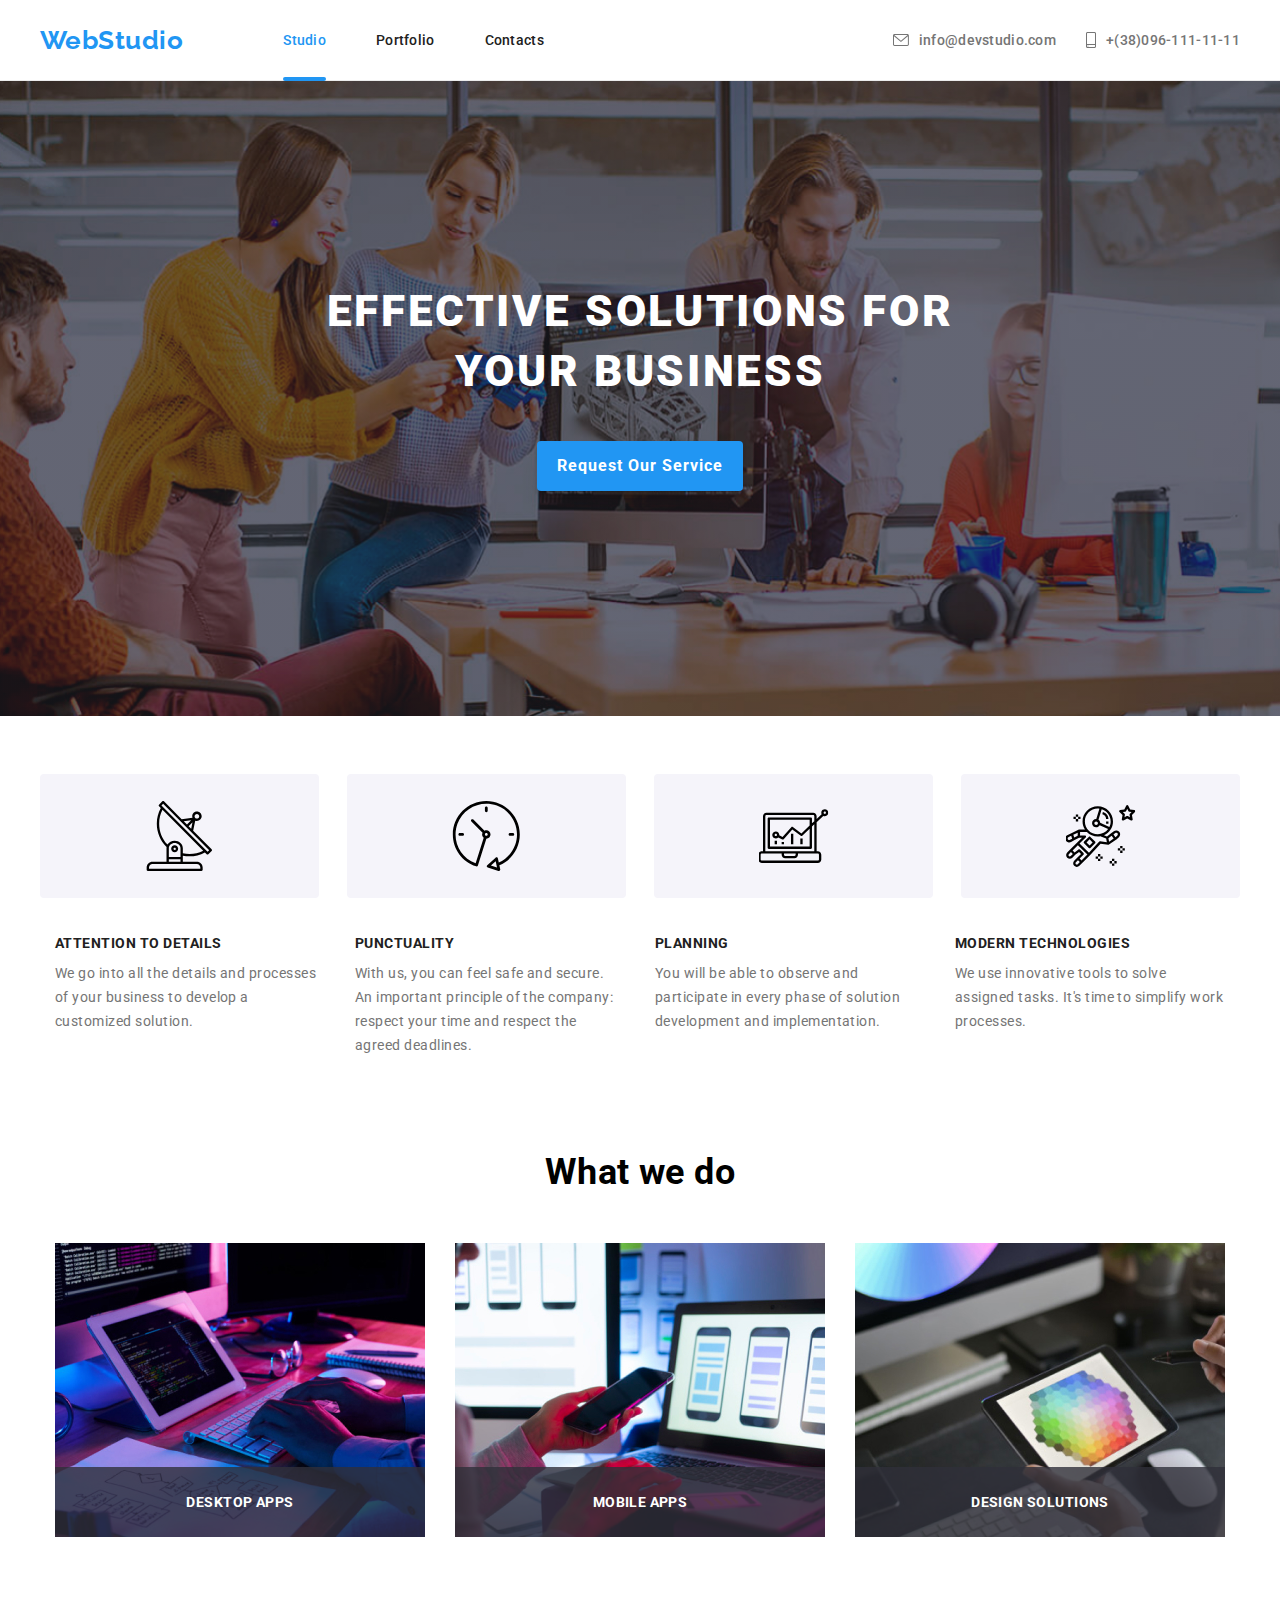
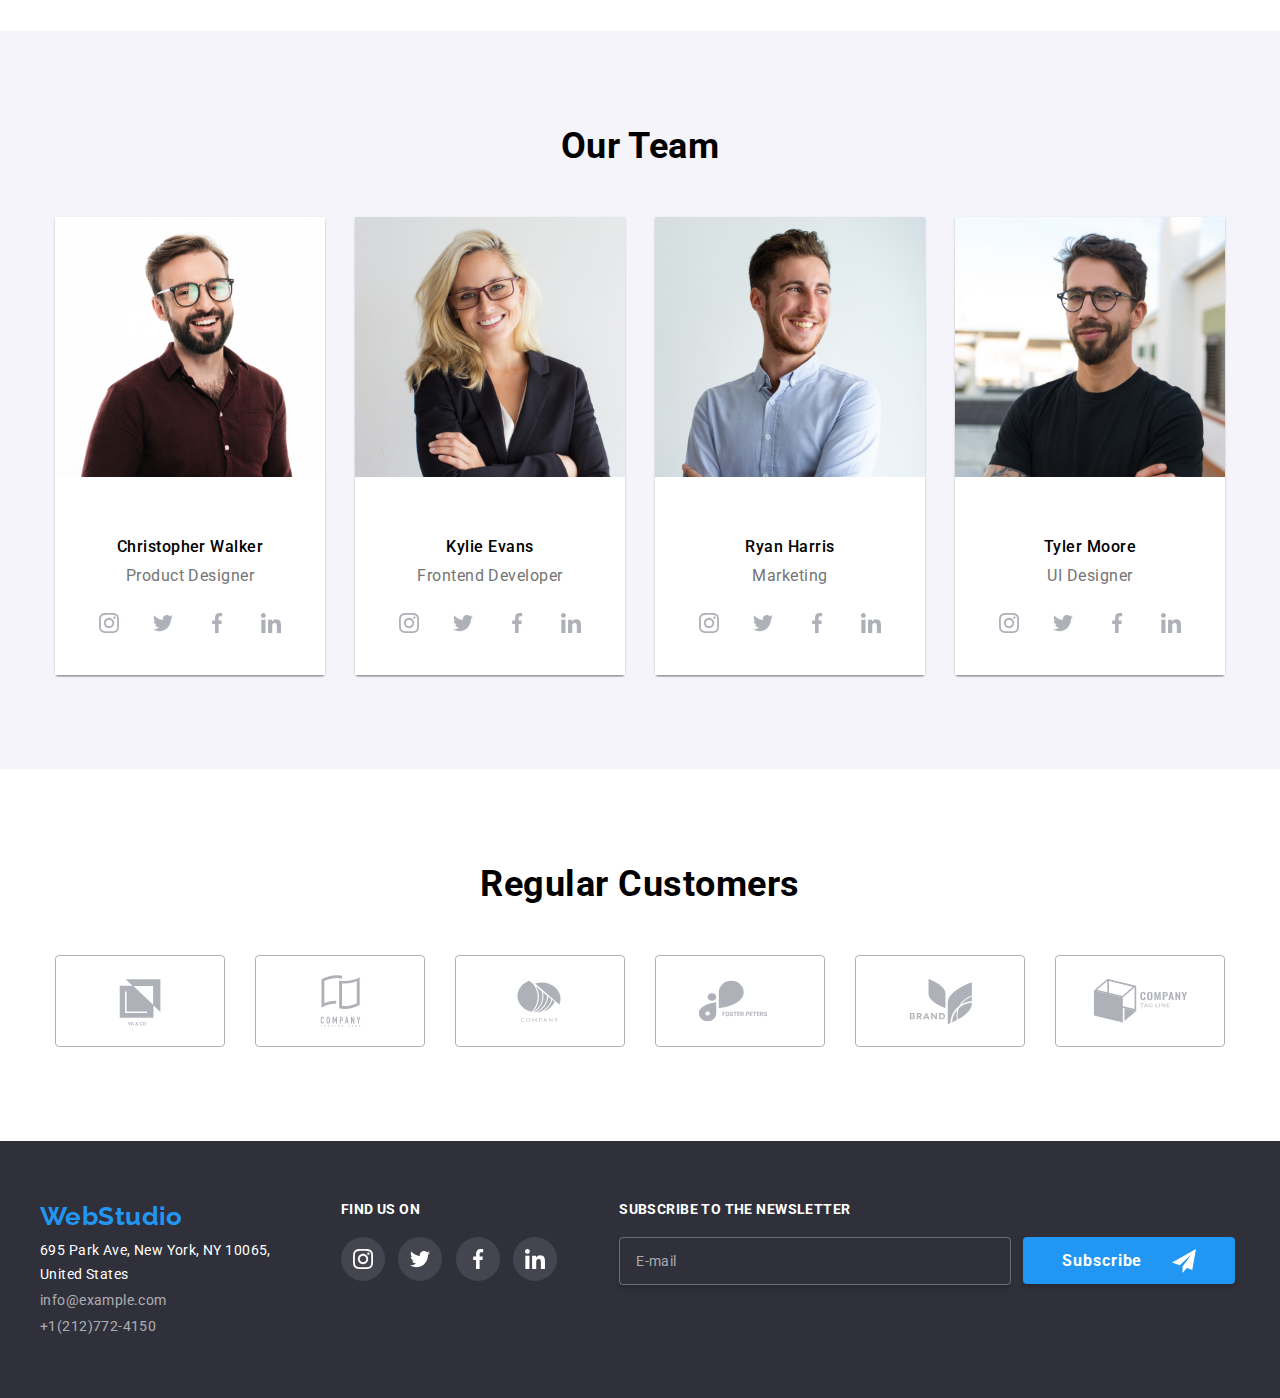
==== commit 36cfb9de: "updated hw-6" ====
--- a/index.html
+++ b/index.html
@@ -491,13 +491,13 @@
         </section>
 
         <section class="footer-subscribe">
-            <h3 class="footer-title-email">subscribe to the newsletter</h3>
+            <h4 class="footer-title-email">subscribe to the newsletter</h4>
         <div class="footer-form">
 <form action="#">
-    <label for= "email">
+    <label for= "email"></label>
         
 <input type="email" class="footer-email" name="email" id="email" placeholder="E-mail">
-    </label>
+    
     <button type="submit" class="subscribe-button">Subscribe
         <svg class="send-button-icon" width="24" height="24">
             <use href="./images/symbol-defs2.svg#icon-icon-send"></use>
--- a/css/styles.css
+++ b/css/styles.css
@@ -594,12 +594,13 @@
 }
 
 .footer-subscribe {
-  padding-left: 65px;
+  padding-left: 50px;
 }
 
 .footer-title-email {
   text-transform: uppercase;
   padding-bottom: 20px;
+  padding-left: 12px;
   color: var(--title-second-color);
   font-weight: 700;
   font-size: 14px;
@@ -608,21 +609,28 @@
 }
 
 .footer-email {
+  width: 358px;
   border: 1px solid rgba(255, 255, 255, 0.3);
-  background-color: #2f303a;
-  filter: drop-shadow(0px 4px 4px rgba(0, 0, 0, 0.15));
+  background-color: transparent;
+  box-shadow: 0px 4px 4px rgba(0, 0, 0, 0.15);
   border-radius: 4px;
   color: #fff;
-}
-
-/* form {
-  display: flex;
-}
-
-form label {
-  width: 358px;
-  height: 50px;
-} */
+  padding: 15px 16px;
+  margin-right: 12px;
+}
+
+.footer-email::placeholder {
+  font-weight: 400;
+  font-style: 16px;
+  line-height: calc(20 / 16);
+  letter-spacing: 0.03em;
+  color: rgba(255, 255, 255, 0.6);
+}
+
+.footer-email:hover,
+.footer-email:focus {
+  outline: none;
+}
 
 .footer-form form {
   display: flex;
@@ -649,7 +657,7 @@
   justify-content: center;
   align-items: center;
   letter-spacing: 0.06em;
-
+  border: none;
   box-shadow: 0px 4px 4px rgba(0, 0, 0, 0.15);
 }
 
